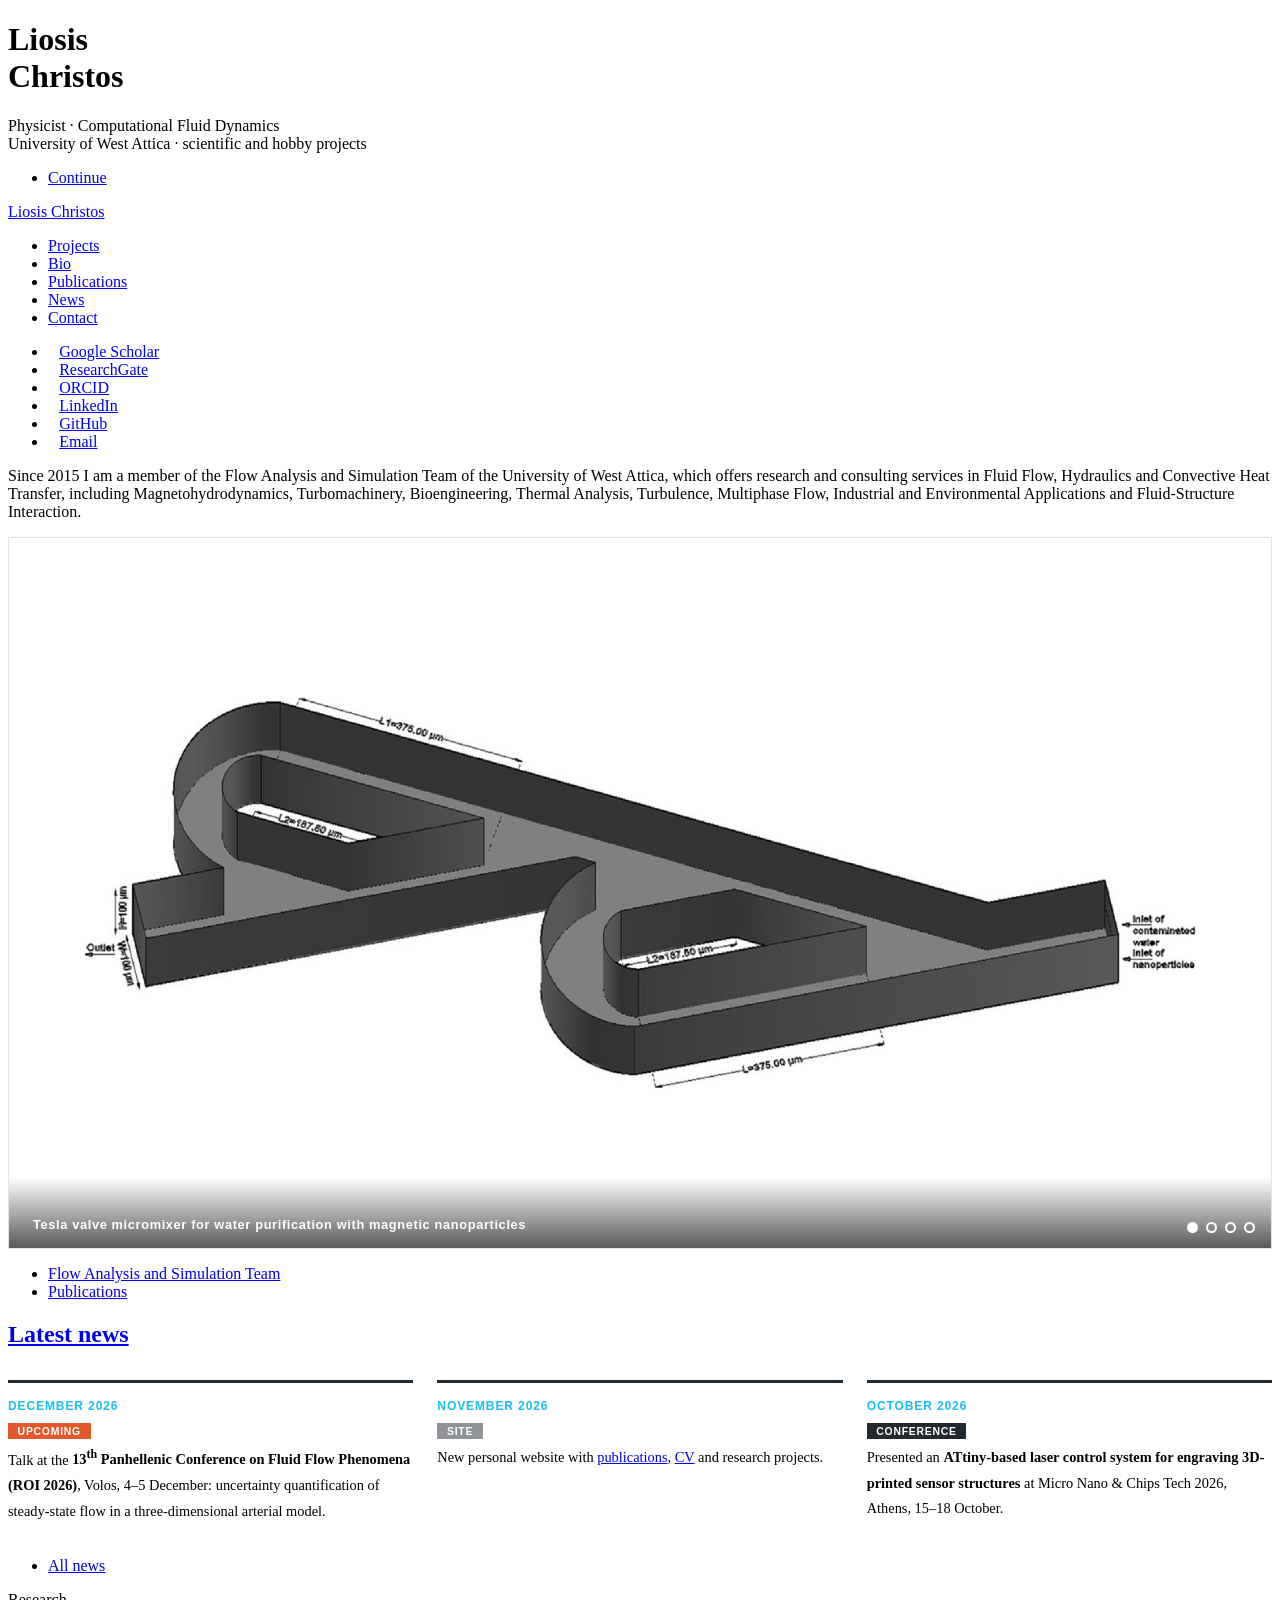
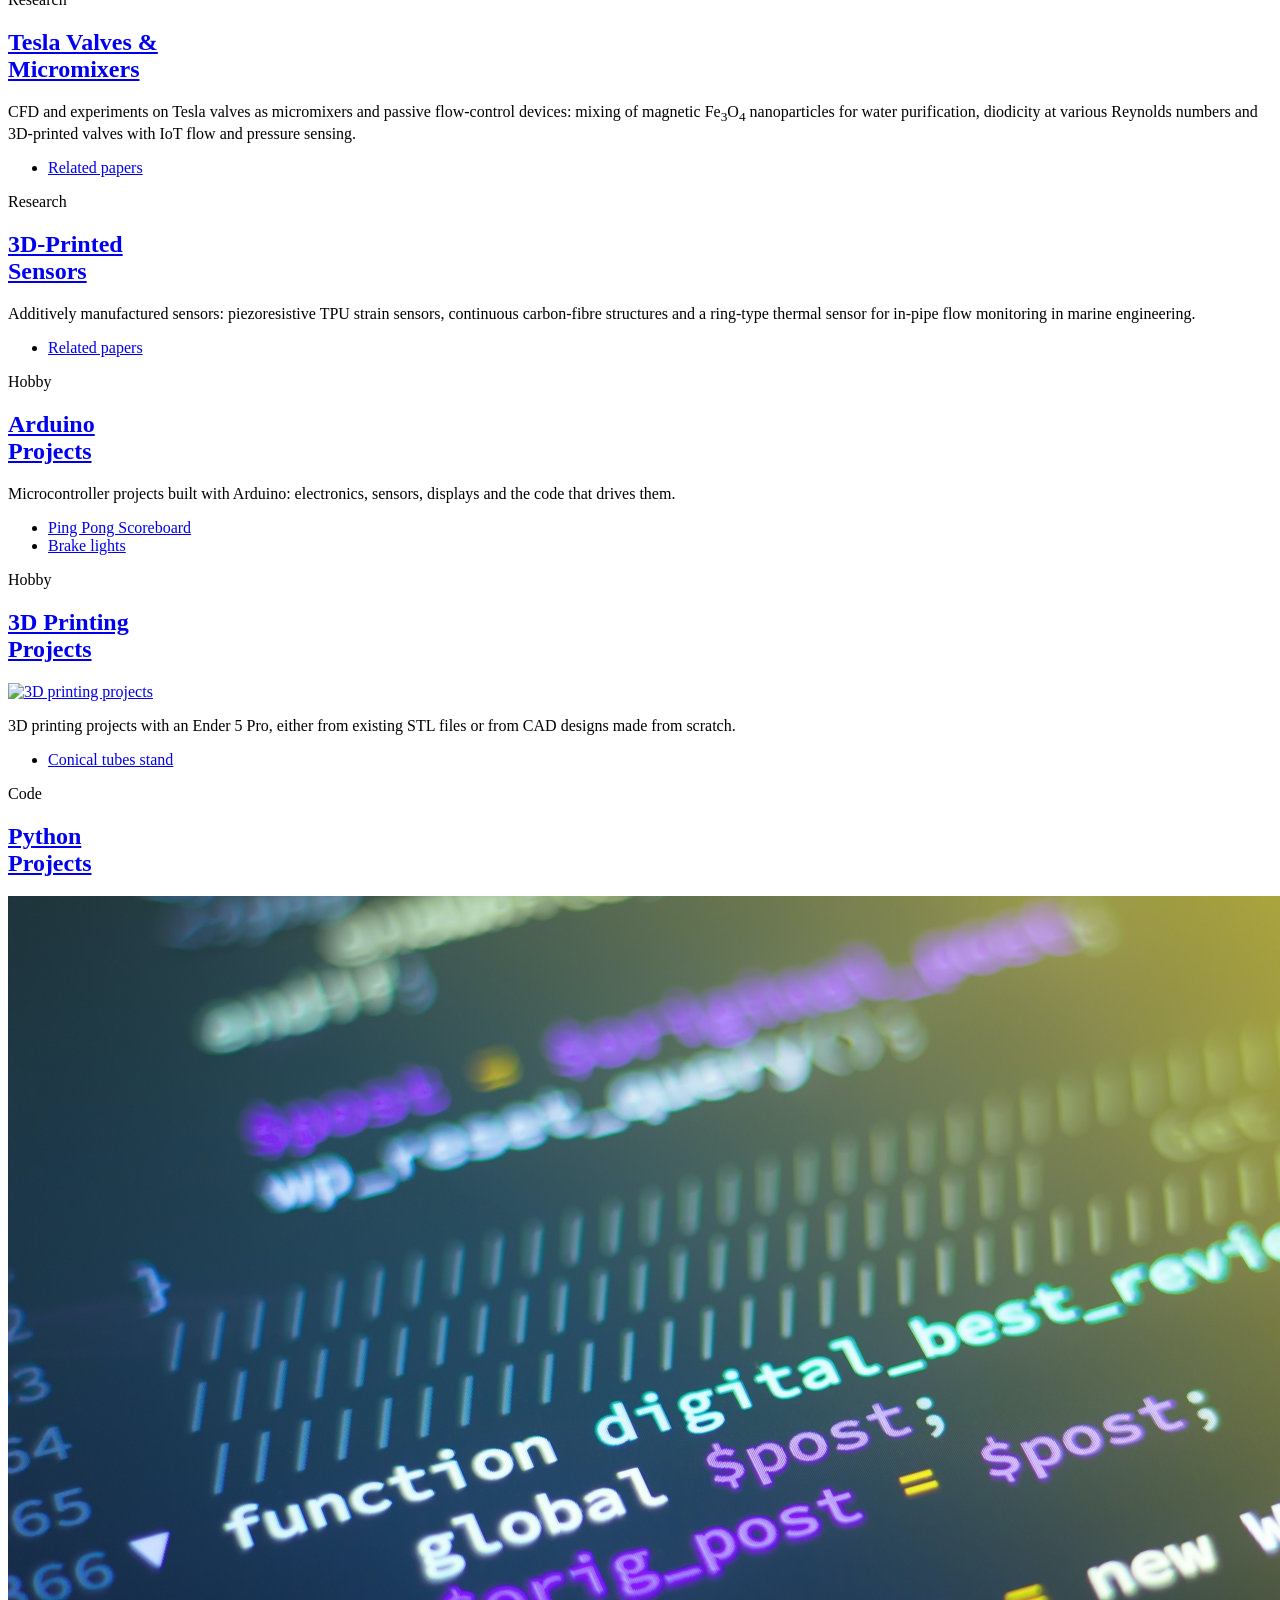
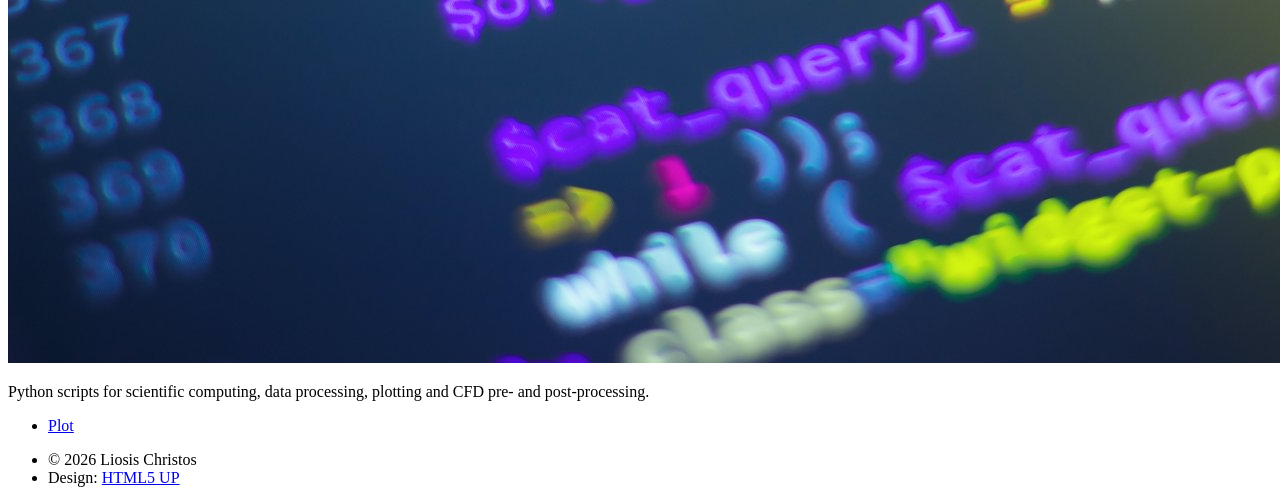
==== index.html @ f02c4a9f "Add files via upload" ====
<!DOCTYPE HTML>
<!--
	Massively by HTML5 UP
	html5up.net | @ajlkn
	Free for personal and commercial use under the CCA 3.0 license (html5up.net/license)
-->
<html lang="en">
	<head>
		<title>Christos Liosis</title>
		<meta charset="utf-8" />
		<meta name="viewport" content="width=device-width, initial-scale=1, user-scalable=no" />
		<meta name="description"
		      content="Christos Liosis (Χρήστος Λιόσης) - physicist and CFD researcher at the University of West Attica: publications, CV, news and projects." />

		<!-- Tab icon (favicon) -->
		<link rel="icon" type="image/x-icon" sizes="32x32" href="favicon.ico?v=3" />
		<link rel="icon" type="image/png" sizes="512x512" href="images/favicon-512.png?v=3" />
		<link rel="shortcut icon" href="favicon.ico?v=3" />
		<link rel="apple-touch-icon" href="images/apple-touch-icon.png?v=3" />

		<!-- Link preview card (LinkedIn, Viber, Facebook, email...) -->
		<meta property="og:type" content="website" />
		<meta property="og:site_name" content="Christos Liosis" />
		<meta property="og:title" content="Christos Liosis" />
		<meta property="og:description" content="Christos Liosis (Χρήστος Λιόσης) - physicist and CFD researcher at the University of West Attica: publications, CV, news and projects." />
		<meta property="og:url" content="https://liosis.github.io/" />
		<meta property="og:image" content="https://liosis.github.io/images/og-image.jpg" />
		<meta property="og:image:width" content="1200" />
		<meta property="og:image:height" content="630" />
		<meta name="twitter:card" content="summary_large_image" />
		<link rel="canonical" href="https://liosis.github.io/" />

		<link rel="stylesheet" href="assets/css/main.css" />
		<noscript><link rel="stylesheet" href="assets/css/noscript.css" /></noscript>
		<link rel="stylesheet" href="assets/css/site.css" />
		<!-- Structured data: tells Google who this page is about -->
		<script type="application/ld+json">
		{
			"@context": "https://schema.org",
			"@type": "Person",
			"name": "Christos Liosis",
			"alternateName": "Χρήστος Λιόσης",
			"url": "https://liosis.github.io/",
			"image": "https://liosis.github.io/images/portrait.jpg",
			"email": "mailto:liosischristos@uniwa.gr",
			"jobTitle": "Postdoctoral Researcher",
			"affiliation": {
				"@type": "CollegeOrUniversity",
				"name": "University of West Attica",
				"url": "https://www.uniwa.gr/en/"
			},
			"alumniOf": [
				{"@type": "CollegeOrUniversity", "name": "University of Thessaly"},
				{"@type": "CollegeOrUniversity", "name": "University of Ioannina"}
			],
			"knowsAbout": ["Computational Fluid Dynamics", "OpenFOAM", "Tesla valves",
				"Magnetic nanoparticles", "Micromixers", "3D-printed sensors"],
			"sameAs": [
				"https://scholar.google.com/citations?user=sHupAMQAAAAJ",
				"https://orcid.org/0000-0002-4371-480X",
				"https://www.researchgate.net/profile/Christos-Liosis",
				"https://gr.linkedin.com/in/christos-liosis-2b5800100",
				"https://github.com/liosis"
			]
		}
		</script>

		<!-- Visitor statistics (GoatCounter, no cookies) -->
		<script data-goatcounter="https://liosis.goatcounter.com/count"
		        async src="//gc.zgo.at/count.js"></script>
	</head>
	<body class="is-preload">

		<!-- Wrapper -->
			<div id="wrapper" class="fade-in">

				<!-- Intro -->
					<div id="intro">
						<h1>Liosis<br />
						Christos</h1>
						<p>Physicist &middot; Computational Fluid Dynamics<br />
						University of West Attica &middot; scientific and hobby projects</p>
						<ul class="actions">
							<li><a href="#header" class="button icon solid solo fa-arrow-down scrolly">Continue</a></li>
						</ul>
					</div>

				<!-- Header -->
					<header id="header">
						<a href="index.html" class="logo">Liosis Christos</a>
					</header>

				<!-- Nav -->
					<nav id="nav">
						<ul class="links">
							<li class="active"><a href="index.html">Projects</a></li>
							<li><a href="bio.html">Bio</a></li>
							<li><a href="publications.html">Publications</a></li>
							<li><a href="news.html">News</a></li>
							<li><a href="contactinfo.html">Contact</a></li>
						</ul>
						<ul class="icons">
							<li><a href="https://scholar.google.com/citations?user=sHupAMQAAAAJ&amp;hl=en" class="icon solid fa-graduation-cap" title="Google Scholar" target="_blank" rel="noopener"><span class="label">Google Scholar</span></a></li>
							<li><a href="https://www.researchgate.net/profile/Christos-Liosis" class="icon brands fa-researchgate" title="ResearchGate" target="_blank" rel="noopener"><span class="label">ResearchGate</span></a></li>
							<li><a href="https://orcid.org/0000-0002-4371-480X" class="icon brands fa-orcid" title="ORCID" target="_blank" rel="noopener"><span class="label">ORCID</span></a></li>
							<li><a href="https://gr.linkedin.com/in/christos-liosis-2b5800100" class="icon brands fa-linkedin" title="LinkedIn" target="_blank" rel="noopener"><span class="label">LinkedIn</span></a></li>
							<li><a href="https://github.com/liosis" class="icon brands fa-github" title="GitHub" target="_blank" rel="noopener"><span class="label">GitHub</span></a></li>
							<li><a href="mailto:liosischristos@uniwa.gr" class="icon solid fa-envelope" title="Email"><span class="label">Email</span></a></li>
						</ul>
						<div class="nav-logo"><img src="images/logo.png" alt="" /></div>
					</nav>

				<!-- Main -->
					<div id="main">

						<!-- Featured Post -->
							<article class="post featured">
								<header class="major">
									<p>Since 2015 I am a member of the Flow Analysis and Simulation
										Team of the University of West Attica, which offers research
										and consulting services in Fluid Flow, Hydraulics and
										Convective Heat Transfer, including Magnetohydrodynamics,
										Turbomachinery, Bioengineering, Thermal Analysis, Turbulence,
										Multiphase Flow, Industrial and Environmental Applications
										and Fluid-Structure Interaction.</p>
								</header>
								<!-- Slideshow: add images to SLIDES in build (images/slides/...) -->
								<div class="slideshow image main">
									<figure class="slide active"><img src="images/slides/tesla-geometry.jpg" alt="Tesla valve micromixer for water purification with magnetic nanoparticles" /><figcaption>Tesla valve micromixer for water purification with magnetic nanoparticles</figcaption></figure>
									<figure class="slide"><img src="images/slides/tesla-mesh.jpg" alt="Tetrahedral mesh of a Tesla valve (107,637 cells)" /><figcaption>Tetrahedral mesh of a Tesla valve (107,637 cells)</figcaption></figure>
									<figure class="slide"><img src="images/slides/diodicity.jpg" alt="Influence of the Reynolds number on the diodicity of multi-stage Tesla valves" /><figcaption>Influence of the Reynolds number on the diodicity of multi-stage Tesla valves</figcaption></figure>
									<figure class="slide"><img src="images/slides/pressure.jpg" alt="3D-printed Tesla valve: measured pressure difference for forward and reverse flow" /><figcaption>3D-printed Tesla valve: measured pressure difference for forward and reverse flow</figcaption></figure>
								</div>
								<ul class="actions special">
									<li><a href="http://fluids.uniwa.gr/" class="button large" target="_blank" rel="noopener">Flow Analysis and Simulation Team</a></li>
									<li><a href="publications.html" class="button large primary">Publications</a></li>
								</ul>
							</article>


						<!-- Latest news (3 newest items from the News page) -->
							<section class="post latest-news">
								<header class="major">
									<h2><a href="news.html">Latest news</a></h2>
								</header>
								<div class="latest-grid">
									<div class="latest">
										<span class="date">December 2026</span>
										<div class="news-item"><span class="news-tag tag-upcoming">Upcoming</span><p>Talk at the <b>13<sup>th</sup> Panhellenic Conference on Fluid Flow Phenomena (ROI 2026)</b>, Volos, 4&ndash;5 December: uncertainty quantification of steady-state flow in a three-dimensional arterial model.</p></div>
									</div>
									<div class="latest">
										<span class="date">November 2026</span>
										<div class="news-item"><span class="news-tag tag-site">Site</span><p>New personal website with <a href="publications.html">publications</a>, <a href="bio.html">CV</a> and research projects.</p></div>
									</div>
									<div class="latest">
										<span class="date">October 2026</span>
										<div class="news-item"><span class="news-tag tag-conference">Conference</span><p>Presented an <b>ATtiny-based laser control system for engraving 3D-printed sensor structures</b> at Micro Nano &amp; Chips Tech 2026, Athens, 15&ndash;18 October.</p></div>
									</div>
								</div>
								<ul class="actions special">
									<li><a href="news.html" class="button">All news</a></li>
								</ul>
							</section>

						<!-- Posts -->
							<section class="posts">
								<article>
									<header>
										<span class="date">Research</span>
										<h2><a href="publications.html">Tesla Valves &amp;<br />
											Micromixers</a></h2>
									</header>
									<p>CFD and experiments on Tesla valves as micromixers and
										passive flow-control devices: mixing of magnetic
										Fe<sub>3</sub>O<sub>4</sub> nanoparticles for water
										purification, diodicity at various Reynolds numbers and
										3D-printed valves with IoT flow and pressure sensing.</p>
									<ul class="actions special">
										<li><a href="publications.html" class="button">Related papers</a></li>
									</ul>
								</article>
								<article>
									<header>
										<span class="date">Research</span>
										<h2><a href="publications.html">3D-Printed<br />
											Sensors</a></h2>
									</header>
									<p>Additively manufactured sensors: piezoresistive TPU strain
										sensors, continuous carbon-fibre structures and a ring-type
										thermal sensor for in-pipe flow monitoring in marine
										engineering.</p>
									<ul class="actions special">
										<li><a href="publications.html" class="button">Related papers</a></li>
									</ul>
								</article>
								<article>
									<header>
										<span class="date">Hobby</span>
										<h2><a href="https://liosis.github.io/Arduino-Ping-Pong/">Arduino<br />
											Projects</a></h2>
									</header>
									<!-- TODO: add a photo as images/arduino.jpg and uncomment:
									<a href="https://liosis.github.io/Arduino-Ping-Pong/" class="image fit"><img src="images/arduino.jpg" alt="" /></a>
									-->
									<p>Microcontroller projects built with Arduino: electronics,
										sensors, displays and the code that drives them.</p>
									<ul class="actions special">
										<li><a href="https://liosis.github.io/Arduino-Ping-Pong/" class="button">Ping Pong Scoreboard</a></li>
										<!-- TODO: link to the Brake lights project -->
										<li><a href="#" class="button">Brake lights</a></li>
									</ul>
								</article>
								<article>
									<header>
										<span class="date">Hobby</span>
										<h2><a href="#">3D Printing<br />
										Projects</a></h2>
									</header>
									<a href="#" class="image fit"><img src="images/2.jpg" alt="3D printing projects" /></a>
									<p>3D printing projects with an Ender 5 Pro, either from
										existing STL files or from CAD designs made from scratch.</p>
									<ul class="actions special">
										<!-- TODO: link to each project -->
										<li><a href="#" class="button small">Conical tubes stand</a></li>
									</ul>
								</article>
								<article>
									<header>
										<span class="date">Code</span>
										<h2><a href="#">Python<br />
										Projects</a></h2>
									</header>
									<a href="#" class="image fit"><img src="images/3.jpg" alt="Python projects" /></a>
									<p>Python scripts for scientific computing, data processing,
										plotting and CFD pre- and post-processing.</p>
									<ul class="actions special">
										<!-- TODO: link to the Plot project -->
										<li><a href="#" class="button">Plot</a></li>
									</ul>
								</article>
							</section>

					</div>

				<!-- Copyright -->
					<div id="copyright">
						<ul><li>&copy; 2026 Liosis Christos</li><li>Design: <a href="https://html5up.net" target="_blank" rel="noopener">HTML5 UP</a></li></ul>
					</div>

			</div>

		<!-- Scripts -->
			<script src="assets/js/jquery.min.js"></script>
			<script src="assets/js/jquery.scrollex.min.js"></script>
			<script src="assets/js/jquery.scrolly.min.js"></script>
			<script src="assets/js/browser.min.js"></script>
			<script src="assets/js/breakpoints.min.js"></script>
			<script src="assets/js/util.js"></script>
			<script src="assets/js/main.js"></script>

		<!-- Slideshow -->
			<script>
				(function () {
					var slides = document.querySelectorAll('.slideshow .slide');
					if (slides.length < 2) return;
					var box = document.querySelector('.slideshow');
					var dots = document.createElement('div');
					dots.className = 'dots';
					var i = 0, timer;
					function show(n) {
						slides[i].classList.remove('active');
						dots.children[i].classList.remove('active');
						i = (n + slides.length) % slides.length;
						slides[i].classList.add('active');
						dots.children[i].classList.add('active');
					}
					slides.forEach(function (s, n) {
						var b = document.createElement('button');
						b.setAttribute('aria-label', 'Image ' + (n + 1));
						if (n === 0) b.className = 'active';
						b.onclick = function () { show(n); restart(); };
						dots.appendChild(b);
					});
					box.appendChild(dots);
					function restart() {
						clearInterval(timer);
						timer = setInterval(function () { show(i + 1); }, 5000);
					}
					box.addEventListener('mouseenter', function () { clearInterval(timer); });
					box.addEventListener('mouseleave', restart);
					restart();
				})();
			</script>

	</body>
</html>
---- assets/css/site.css ----
/* Additions to the Massively theme for liosis.github.io */

/* Home-page slideshow (cross-fade) */
.slideshow {
	position: relative;
	overflow: hidden;
	aspect-ratio: 16 / 9;
	background: #212931;
}

.slideshow .slide {
	position: absolute;
	inset: 0;
	margin: 0;
	opacity: 0;
	transition: opacity 1.2s ease;
}

.slideshow .slide.active { opacity: 1; }

.slideshow .slide img {
	width: 100%;
	height: 100%;
	object-fit: cover;
	display: block;
}

.slideshow figcaption {
	position: absolute;
	left: 0;
	right: 0;
	bottom: 0;
	padding: 2.5rem 1.5rem 1rem;
	background: linear-gradient(transparent, rgba(0, 0, 0, 0.65));
	color: #ffffff;
	font-family: "Source Sans Pro", Helvetica, sans-serif;
	font-size: 0.8rem;
	font-weight: 700;
	letter-spacing: 0.05em;
	text-align: left;
}

.slideshow .dots {
	position: absolute;
	right: 1rem;
	bottom: 0.9rem;
	display: flex;
	gap: 0.5rem;
	z-index: 2;
}

.slideshow .dots button {
	width: 11px;
	height: 11px;
	min-width: 0;
	padding: 0;
	line-height: 0;
	border-radius: 50%;
	border: solid 2px #ffffff;
	background: transparent;
	box-shadow: none;
	cursor: pointer;
}

.slideshow .dots button.active { background: #ffffff; }

/* Six icons in the nav bar: keep them compact */
#nav ul.icons li a { padding: 0 0.7rem; }

/* News */
.news-item { margin: 0 0 1rem 0; }
.news-item:last-child { margin-bottom: 0; }
.news-item p { font-size: 0.9rem; line-height: 1.8; margin: 0.35rem 0 0 0; text-align: left; }

.news-tag {
	display: inline-block;
	padding: 0.15rem 0.6rem;
	font-family: "Source Sans Pro", Helvetica, sans-serif;
	font-size: 0.65rem;
	font-weight: 900;
	letter-spacing: 0.075em;
	text-transform: uppercase;
	color: #ffffff;
	background: #212931;
}

.news-tag.tag-paper { background: #18bfef; }
.news-tag.tag-conference { background: #212931; }
.news-tag.tag-teaching { background: #2e9e6b; }
.news-tag.tag-project { background: #7a5cc4; }
.news-tag.tag-award { background: #d9a400; }
.news-tag.tag-upcoming { background: #e2572b; }
.news-tag.tag-site { background: #909498; }

ul.timeline.news .when { font-size: 0.75rem; text-transform: uppercase; }

/* Latest news on the home page */
.latest-news { padding-top: 0 !important; }
.latest-news header.major { margin-bottom: 2rem !important; }
.latest-grid {
	display: grid;
	grid-template-columns: repeat(3, 1fr);
	gap: 1.5rem;
	text-align: left;
	margin-bottom: 2rem;
}
.latest-grid .latest {
	border-top: solid 3px #212931;
	padding-top: 1rem;
}
.latest-grid .date {
	display: block;
	font-family: "Source Sans Pro", Helvetica, sans-serif;
	font-size: 0.75rem;
	font-weight: 900;
	letter-spacing: 0.075em;
	text-transform: uppercase;
	color: #18bfef;
	margin-bottom: 0.5rem;
}
@media screen and (max-width: 980px) {
	.latest-grid { grid-template-columns: 1fr; }
}

/* Logo under the links in the side menu (phones / small windows) */
#nav .nav-logo { display: none; }
#navPanel .nav-logo {
	display: block;
	text-align: center;
	margin: 3rem 0 1rem 0;
}
#navPanel .nav-logo img {
	width: 70%;
	max-width: 220px;
	height: auto;
}

/* Slides are figures on white */
.slideshow { background: #ffffff; border: solid 1px #e2e2e2; }
.slideshow .slide img { object-fit: contain; }
.news-tag.tag-talk { background: #c2185b; }

/* Publications by year */
h3.pub-year {
	font-size: 1.1rem;
	color: #18bfef;
	border-bottom: solid 1px #e2e2e2;
	padding-bottom: 0.3rem;
	margin: 2rem 0 1rem 0;
}
ol.pubs li { margin-bottom: 1.1rem; }
.pub-links { display: block; margin-top: 0.4rem; }
.pub-links .button {
	height: 2rem;
	line-height: 2rem;
	padding: 0 1rem;
	font-size: 0.6rem;
	margin-right: 0.3rem;
}

/* Portrait in the bio card */
.cv-card img.portrait {
	display: block;
	width: 150px;
	height: 150px;
	object-fit: cover;
	border-radius: 50%;
	border: solid 4px #ffffff;
	box-shadow: 0 0 0 2px #18bfef;
	margin: 0 auto 1.5rem auto;
}

/* Cite / BibTeX box */
.pub-links .bibtex { display: none; margin-top: 0.75rem; }
.pub-links .bibtex.open { display: block; }
.pub-links .bibtex pre {
	background: #f6f7f8;
	border-left: 3px solid #18bfef;
	padding: 0.9rem 1.1rem;
	margin: 0 0 0.6rem 0;
	font-size: 0.72rem;
	line-height: 1.6;
	white-space: pre-wrap;
	word-break: break-word;
	font-family: "Courier New", monospace;
}
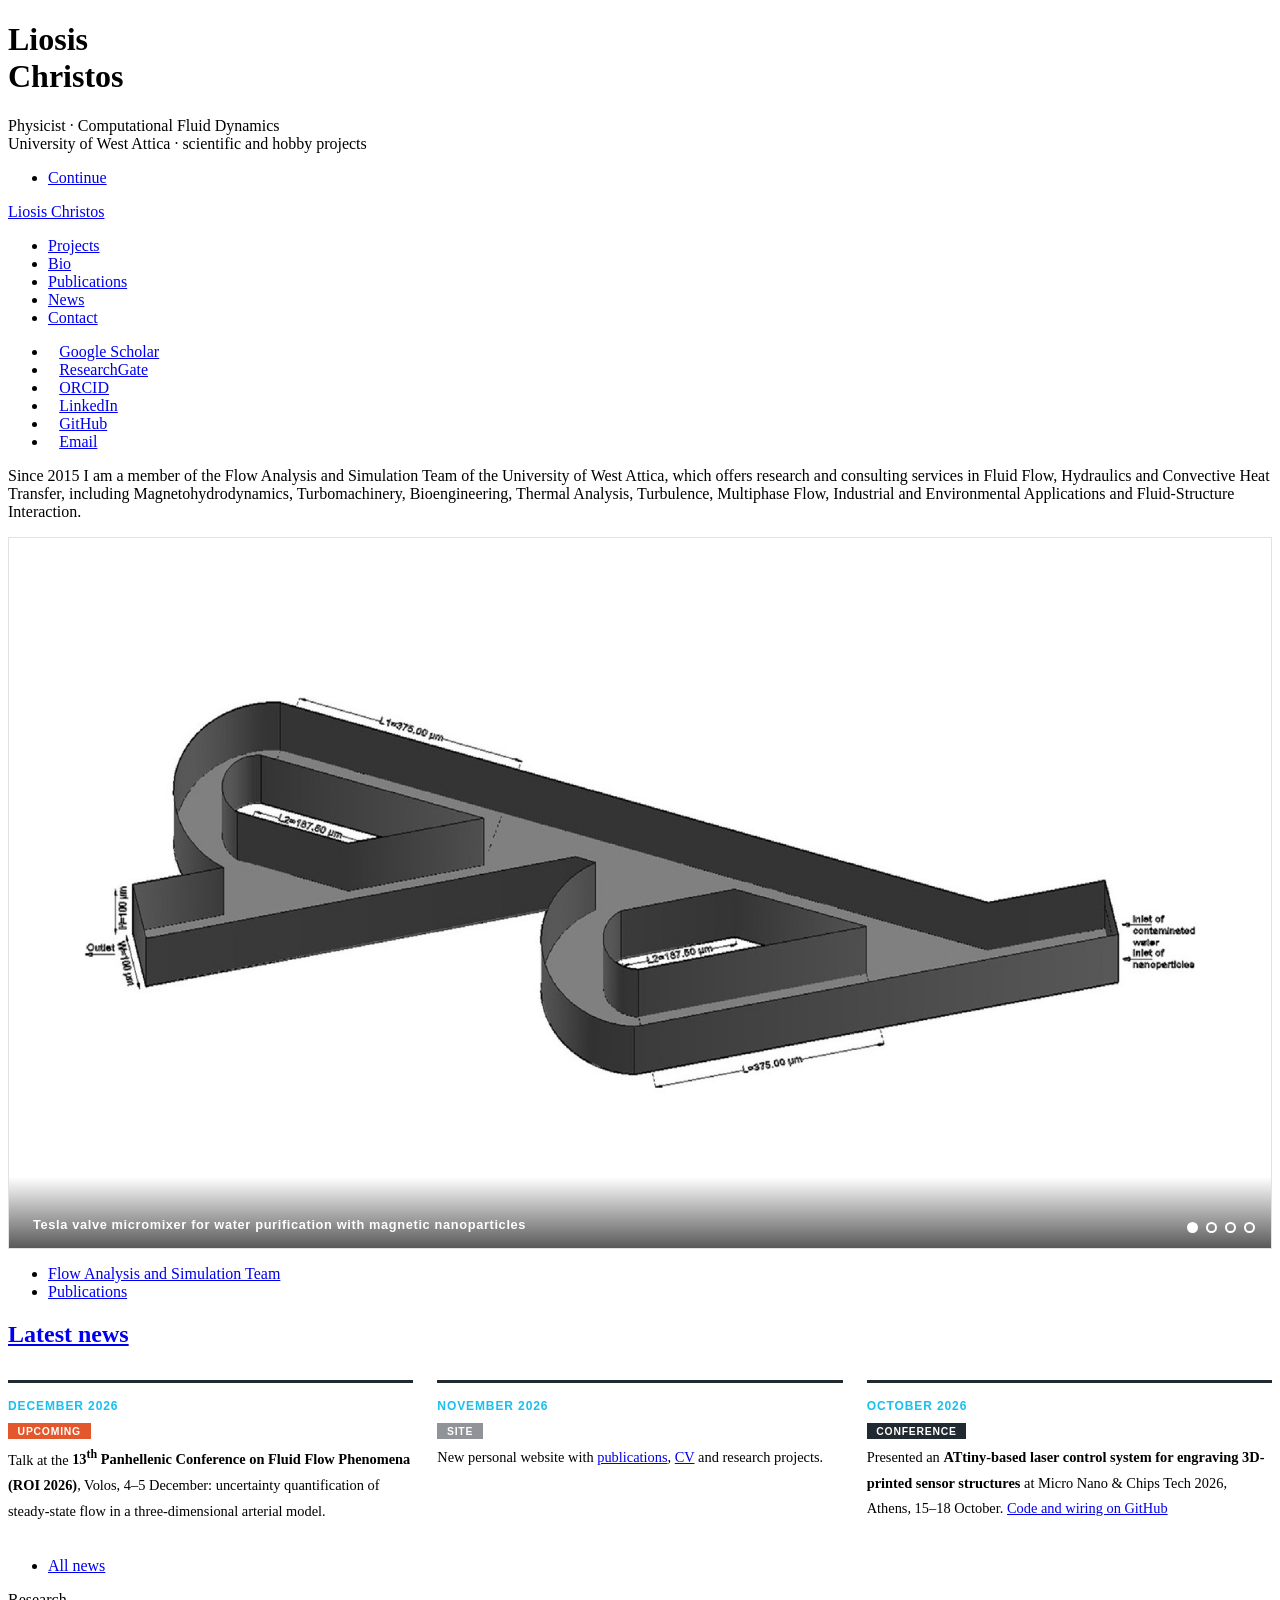
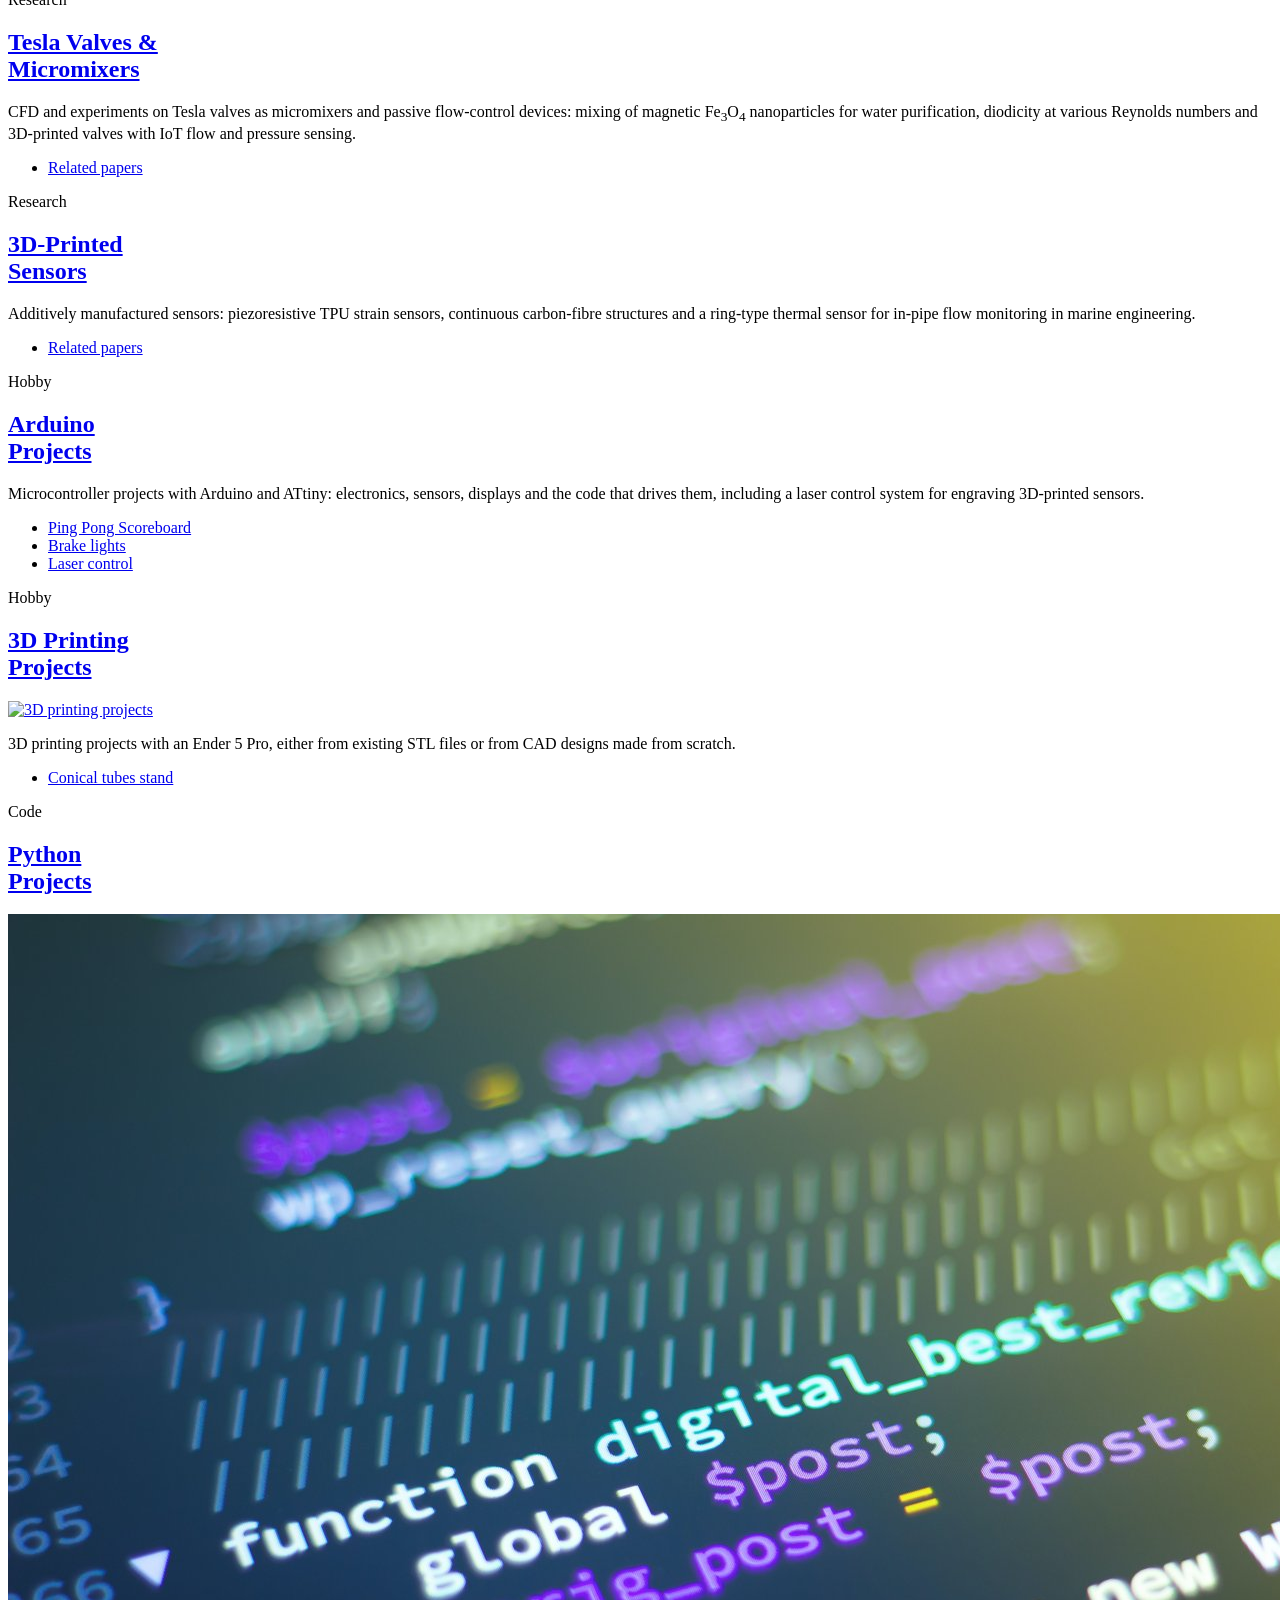
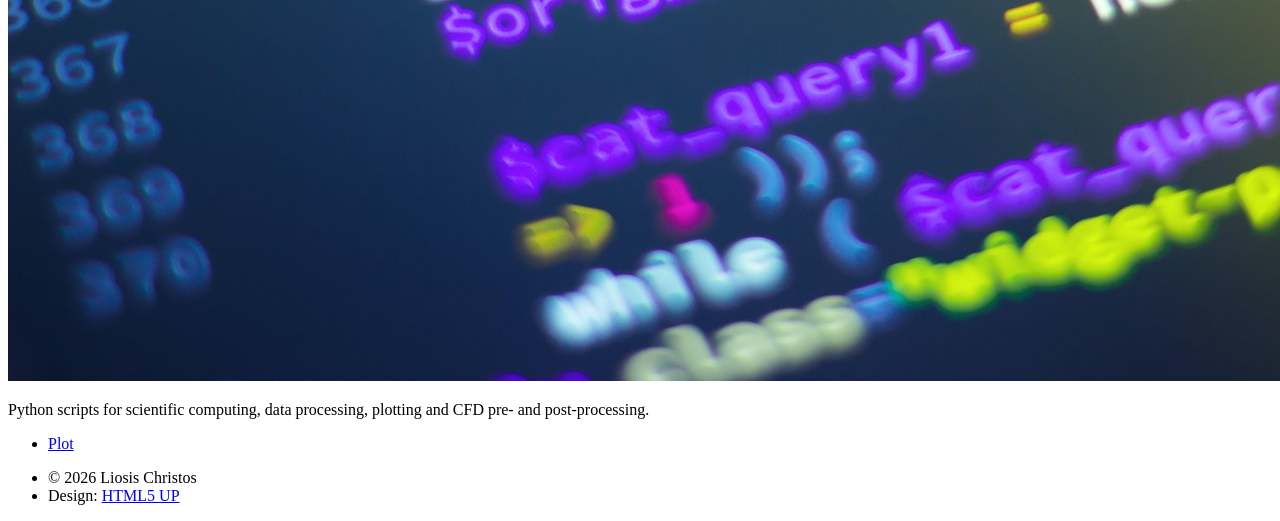
==== commit 635efee7: "Add files via upload" ====
--- a/index.html
+++ b/index.html
@@ -32,7 +32,7 @@
 
 		<link rel="stylesheet" href="assets/css/main.css" />
 		<noscript><link rel="stylesheet" href="assets/css/noscript.css" /></noscript>
-		<link rel="stylesheet" href="assets/css/site.css" />
+		<link rel="stylesheet" href="assets/css/site.css?v=20261108d" />
 		<!-- Structured data: tells Google who this page is about -->
 		<script type="application/ld+json">
 		{
@@ -154,7 +154,7 @@
 									</div>
 									<div class="latest">
 										<span class="date">October 2026</span>
-										<div class="news-item"><span class="news-tag tag-conference">Conference</span><p>Presented an <b>ATtiny-based laser control system for engraving 3D-printed sensor structures</b> at Micro Nano &amp; Chips Tech 2026, Athens, 15&ndash;18 October.</p></div>
+										<div class="news-item"><span class="news-tag tag-conference">Conference</span><p>Presented an <b>ATtiny-based laser control system for engraving 3D-printed sensor structures</b> at Micro Nano &amp; Chips Tech 2026, Athens, 15&ndash;18 October. <a href="https://github.com/liosis/arduino-projects/tree/main/laser-control" target="_blank" rel="noopener">Code and wiring on GitHub</a></p></div>
 									</div>
 								</div>
 								<ul class="actions special">
@@ -196,46 +196,45 @@
 								<article>
 									<header>
 										<span class="date">Hobby</span>
-										<h2><a href="https://liosis.github.io/Arduino-Ping-Pong/">Arduino<br />
+										<h2><a href="https://github.com/liosis/arduino-projects" target="_blank" rel="noopener">Arduino<br />
 											Projects</a></h2>
 									</header>
-									<!-- TODO: add a photo as images/arduino.jpg and uncomment:
-									<a href="https://liosis.github.io/Arduino-Ping-Pong/" class="image fit"><img src="images/arduino.jpg" alt="" /></a>
+									<!-- To add a photo: put images/arduino.jpg in the site repo and uncomment:
+									<a href="https://github.com/liosis/arduino-projects" class="image fit" target="_blank" rel="noopener"><img src="images/arduino.jpg" alt="" /></a>
 									-->
-									<p>Microcontroller projects built with Arduino: electronics,
-										sensors, displays and the code that drives them.</p>
+									<p>Microcontroller projects with Arduino and ATtiny: electronics,
+										sensors, displays and the code that drives them, including a
+										laser control system for engraving 3D-printed sensors.</p>
 									<ul class="actions special">
 										<li><a href="https://liosis.github.io/Arduino-Ping-Pong/" class="button">Ping Pong Scoreboard</a></li>
-										<!-- TODO: link to the Brake lights project -->
-										<li><a href="#" class="button">Brake lights</a></li>
+										<li><a href="https://github.com/liosis/arduino-projects/tree/main/brake-lights" class="button" target="_blank" rel="noopener">Brake lights</a></li>
+										<li><a href="https://github.com/liosis/arduino-projects/tree/main/laser-control" class="button" target="_blank" rel="noopener">Laser control</a></li>
 									</ul>
 								</article>
 								<article>
 									<header>
 										<span class="date">Hobby</span>
-										<h2><a href="#">3D Printing<br />
+										<h2><a href="https://github.com/liosis/3d-printing-projects" target="_blank" rel="noopener">3D Printing<br />
 										Projects</a></h2>
 									</header>
-									<a href="#" class="image fit"><img src="images/2.jpg" alt="3D printing projects" /></a>
+									<a href="https://github.com/liosis/3d-printing-projects" class="image fit" target="_blank" rel="noopener"><img src="images/2.jpg" alt="3D printing projects" /></a>
 									<p>3D printing projects with an Ender 5 Pro, either from
 										existing STL files or from CAD designs made from scratch.</p>
 									<ul class="actions special">
-										<!-- TODO: link to each project -->
-										<li><a href="#" class="button small">Conical tubes stand</a></li>
+										<li><a href="https://github.com/liosis/3d-printing-projects/tree/main/conical-tubes-stand" class="button small" target="_blank" rel="noopener">Conical tubes stand</a></li>
 									</ul>
 								</article>
 								<article>
 									<header>
 										<span class="date">Code</span>
-										<h2><a href="#">Python<br />
+										<h2><a href="https://github.com/liosis/python-projects" target="_blank" rel="noopener">Python<br />
 										Projects</a></h2>
 									</header>
-									<a href="#" class="image fit"><img src="images/3.jpg" alt="Python projects" /></a>
+									<a href="https://github.com/liosis/python-projects" class="image fit" target="_blank" rel="noopener"><img src="images/3.jpg" alt="Python projects" /></a>
 									<p>Python scripts for scientific computing, data processing,
 										plotting and CFD pre- and post-processing.</p>
 									<ul class="actions special">
-										<!-- TODO: link to the Plot project -->
-										<li><a href="#" class="button">Plot</a></li>
+										<li><a href="https://github.com/liosis/python-projects/tree/main/plot" class="button" target="_blank" rel="noopener">Plot</a></li>
 									</ul>
 								</article>
 							</section>
--- a/assets/css/site.css
+++ b/assets/css/site.css
@@ -171,16 +171,62 @@
 }
 
 /* Cite / BibTeX box */
-.pub-links .bibtex { display: none; margin-top: 0.75rem; }
-.pub-links .bibtex.open { display: block; }
+.pub-links .bibtex {
+	position: relative;
+	margin: 0.75rem 0 0.25rem 0;
+	padding: 0.9rem 5.5rem 0.9rem 1.1rem;
+	background: #f6f7f8;
+	border-left: solid 3px #18bfef;
+}
+.pub-links .bibtex[hidden] { display: none; }
 .pub-links .bibtex pre {
-	background: #f6f7f8;
-	border-left: 3px solid #18bfef;
-	padding: 0.9rem 1.1rem;
-	margin: 0 0 0.6rem 0;
+	margin: 0;
+	padding: 0;
+	background: none;
+	border: 0;
+	font-family: "Courier New", Courier, monospace;
 	font-size: 0.72rem;
-	line-height: 1.6;
+	line-height: 1.55;
 	white-space: pre-wrap;
 	word-break: break-word;
-	font-family: "Courier New", monospace;
-}
+	overflow-x: auto;
+	color: #212931;
+}
+.pub-links .bibtex .copy-btn {
+	position: absolute;
+	top: 0.6rem;
+	right: 0.6rem;
+	height: 1.9rem;
+	line-height: 1.9rem;
+	padding: 0 0.9rem;
+	font-size: 0.6rem;
+	background: #212931;
+	color: #ffffff !important;
+	box-shadow: none;
+	border: 0;
+	cursor: pointer;
+}
+.pub-links .bibtex .copy-btn:hover { background: #18bfef; }
+
+/* Abstract box (hover on desktop, button on mobile) */
+.pub-links .abstract {
+	margin: 0.75rem 0 0.25rem 0;
+	padding: 0.9rem 1.1rem;
+	background: #f6f7f8;
+	border-left: solid 3px #212931;
+	animation: absFade 0.25s ease;
+}
+.pub-links .abstract[hidden] { display: none; }
+.pub-links .abstract p {
+	margin: 0 0 0.4rem 0;
+	font-size: 0.85rem;
+	line-height: 1.75;
+	text-align: left;
+}
+.pub-links .abs-note {
+	display: block;
+	font-size: 0.7rem;
+	color: #909498;
+	font-style: italic;
+}
+@keyframes absFade { from { opacity: 0; } to { opacity: 1; } }
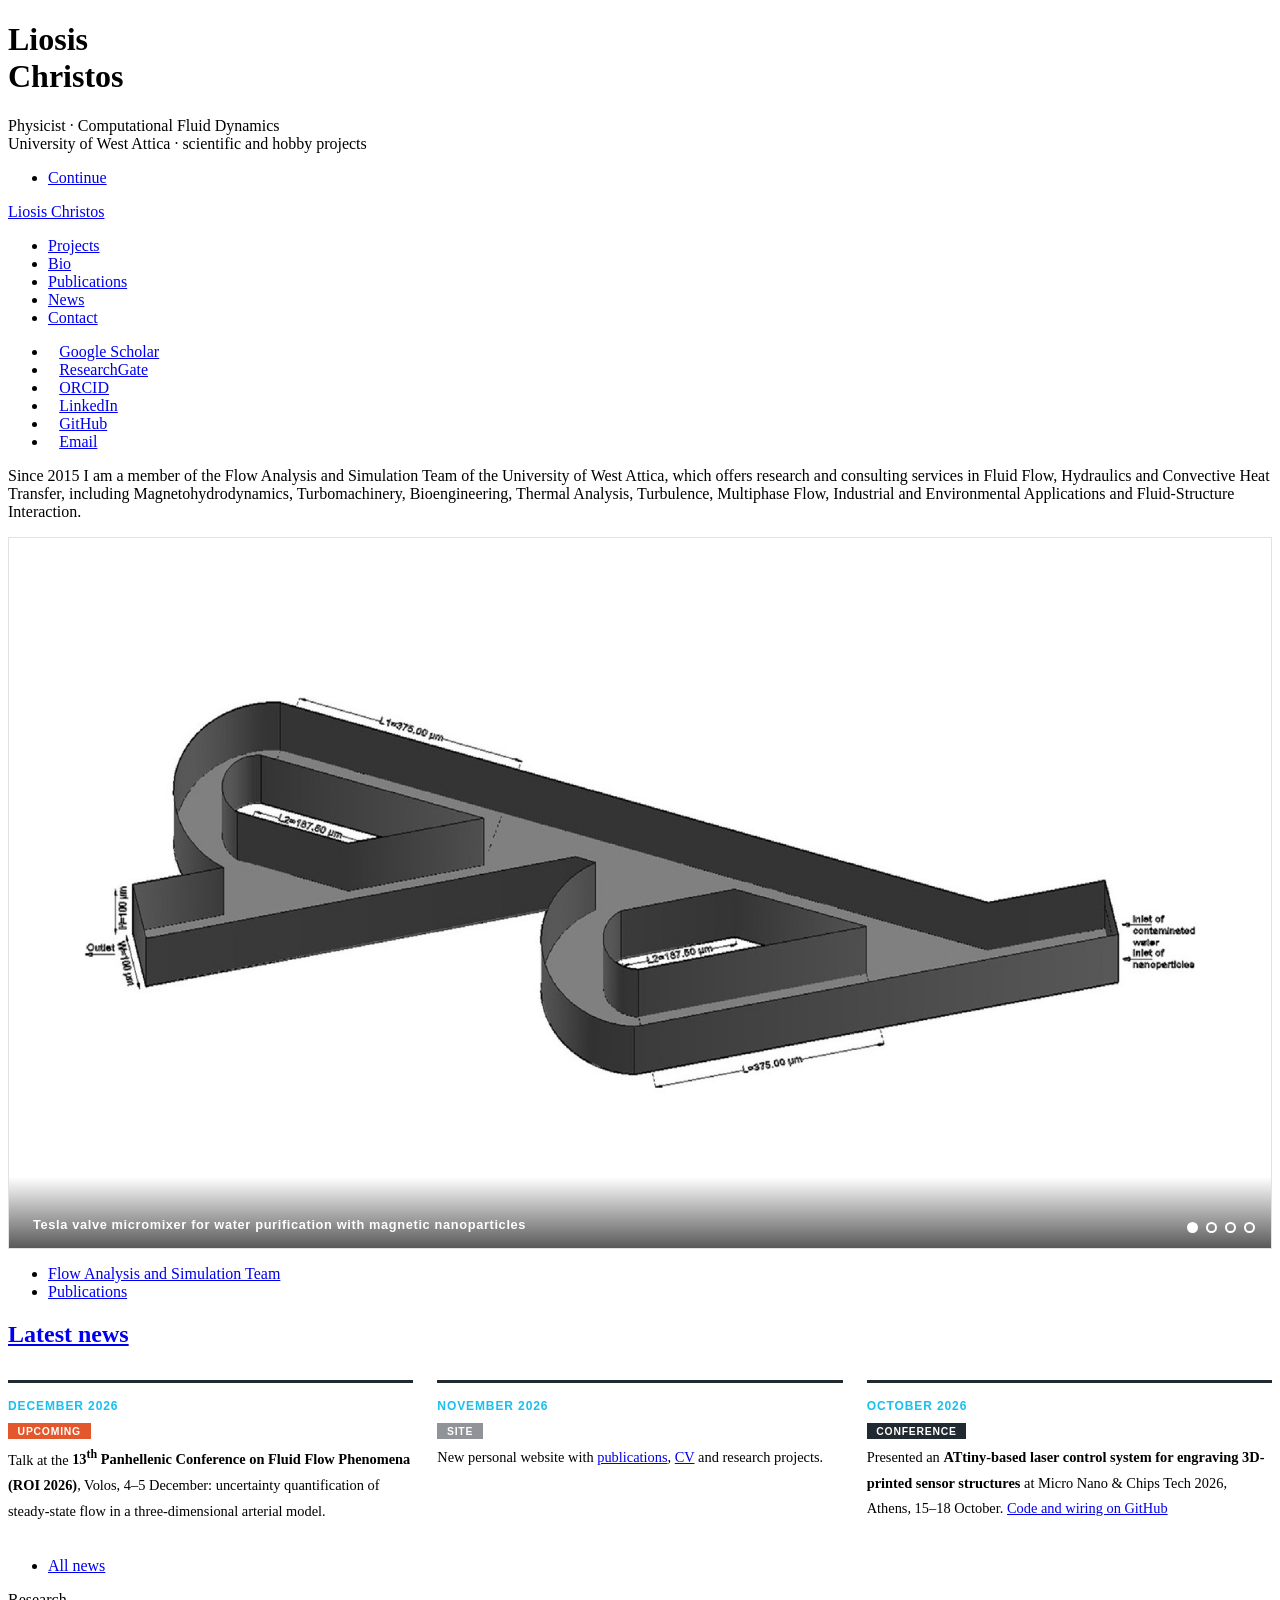
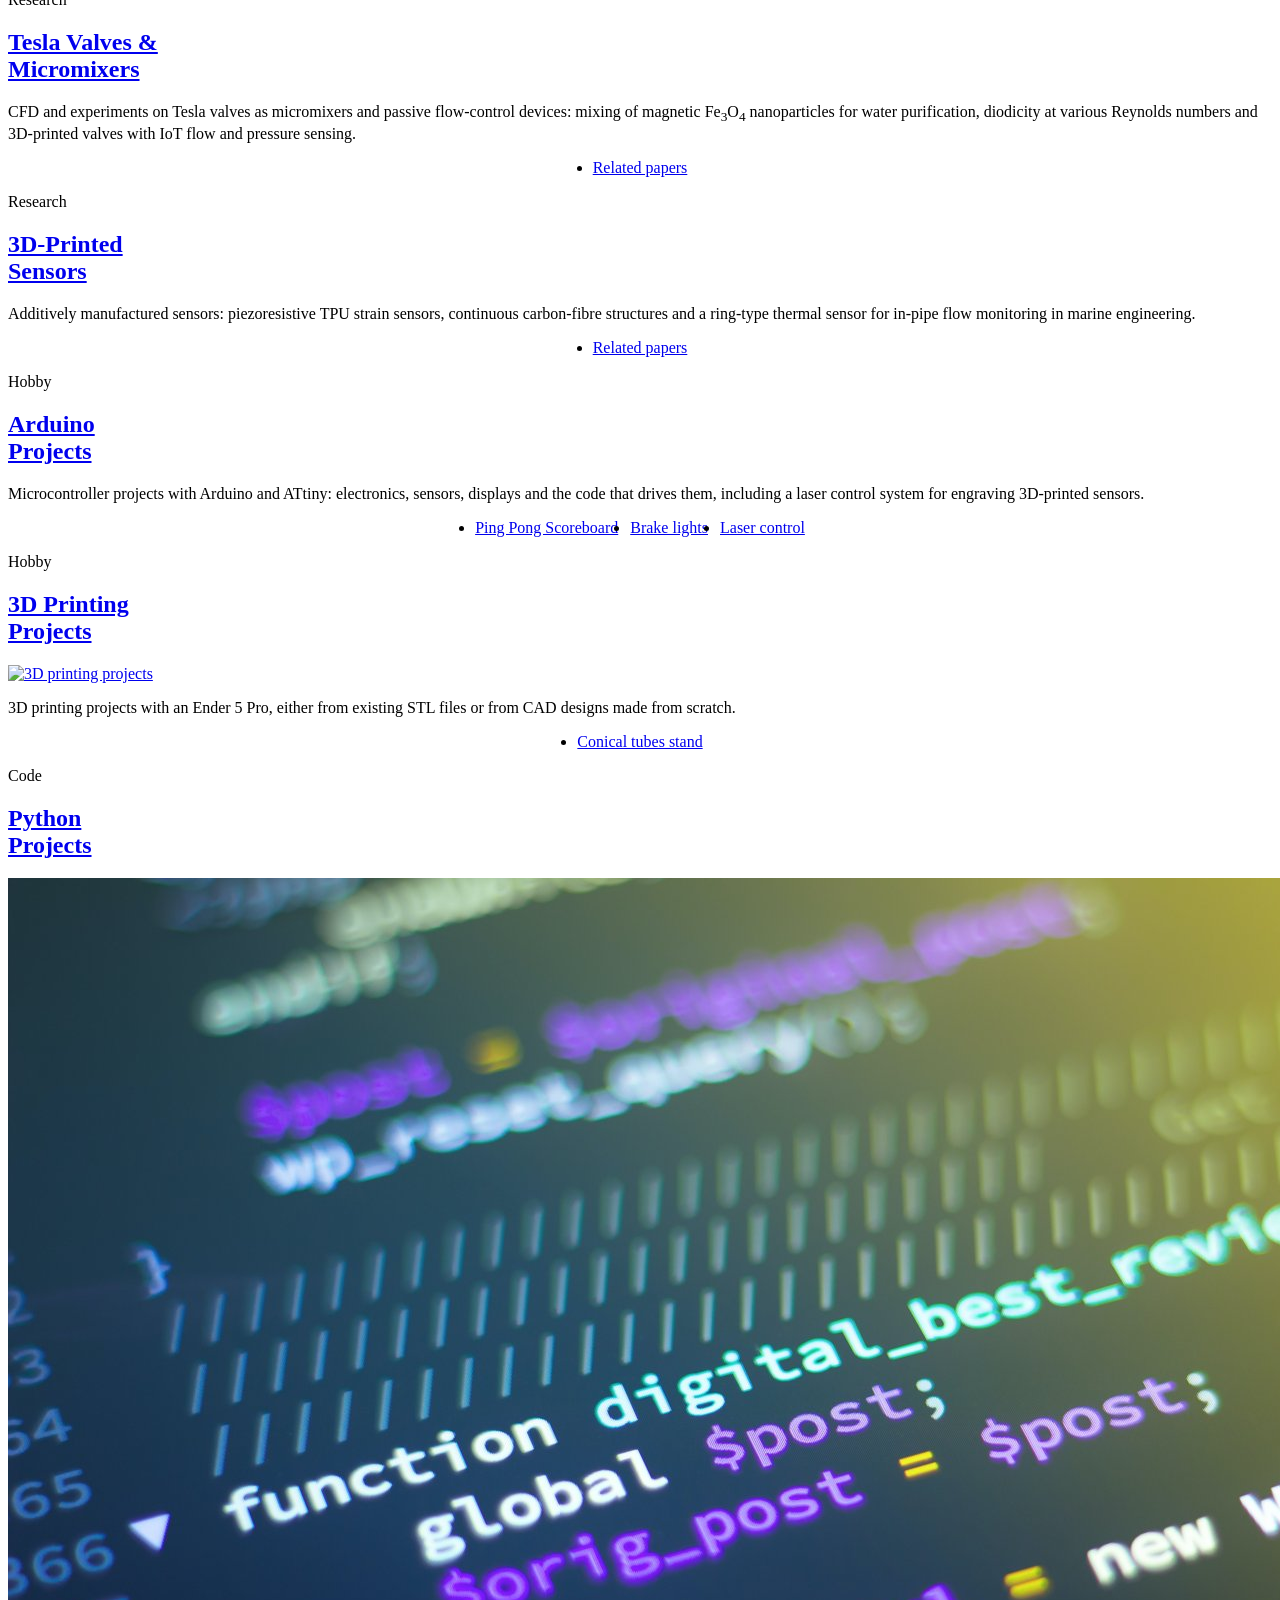
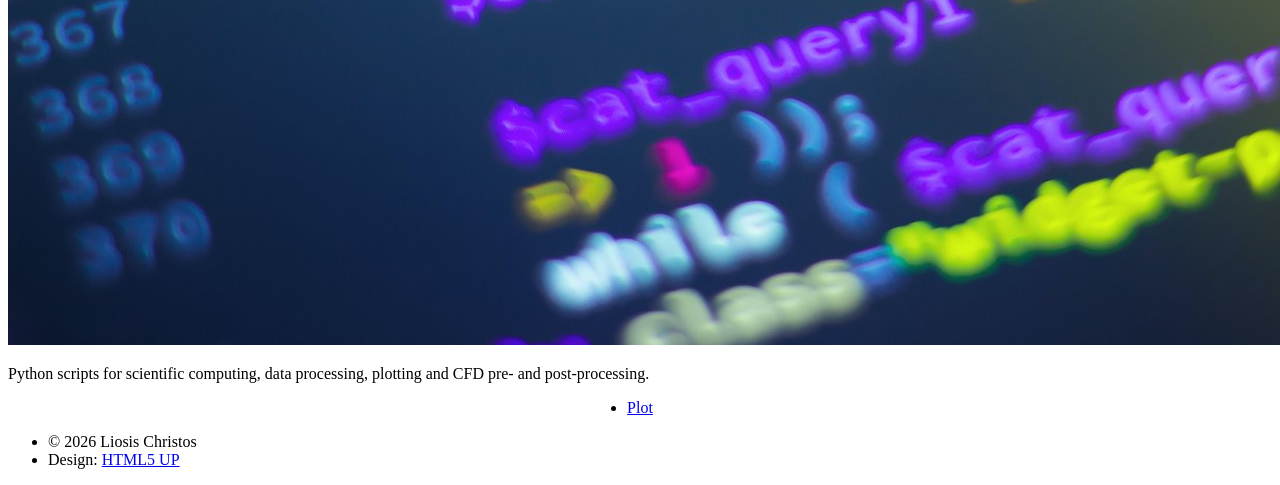
==== commit 54322b20: "Add files via upload" ====
--- a/index.html
+++ b/index.html
@@ -32,7 +32,7 @@
 
 		<link rel="stylesheet" href="assets/css/main.css" />
 		<noscript><link rel="stylesheet" href="assets/css/noscript.css" /></noscript>
-		<link rel="stylesheet" href="assets/css/site.css?v=20261108d" />
+		<link rel="stylesheet" href="assets/css/site.css?v=20261108e" />
 		<!-- Structured data: tells Google who this page is about -->
 		<script type="application/ld+json">
 		{
@@ -206,9 +206,9 @@
 										sensors, displays and the code that drives them, including a
 										laser control system for engraving 3D-printed sensors.</p>
 									<ul class="actions special">
-										<li><a href="https://liosis.github.io/Arduino-Ping-Pong/" class="button">Ping Pong Scoreboard</a></li>
-										<li><a href="https://github.com/liosis/arduino-projects/tree/main/brake-lights" class="button" target="_blank" rel="noopener">Brake lights</a></li>
-										<li><a href="https://github.com/liosis/arduino-projects/tree/main/laser-control" class="button" target="_blank" rel="noopener">Laser control</a></li>
+										<li><a href="https://liosis.github.io/Arduino-Ping-Pong/" class="button small">Ping Pong Scoreboard</a></li>
+										<li><a href="https://github.com/liosis/arduino-projects/tree/main/brake-lights" class="button small" target="_blank" rel="noopener">Brake lights</a></li>
+										<li><a href="https://github.com/liosis/arduino-projects/tree/main/laser-control" class="button small" target="_blank" rel="noopener">Laser control</a></li>
 									</ul>
 								</article>
 								<article>
@@ -234,7 +234,7 @@
 									<p>Python scripts for scientific computing, data processing,
 										plotting and CFD pre- and post-processing.</p>
 									<ul class="actions special">
-										<li><a href="https://github.com/liosis/python-projects/tree/main/plot" class="button" target="_blank" rel="noopener">Plot</a></li>
+										<li><a href="https://github.com/liosis/python-projects/tree/main/plot" class="button small" target="_blank" rel="noopener">Plot</a></li>
 									</ul>
 								</article>
 							</section>
--- a/assets/css/site.css
+++ b/assets/css/site.css
@@ -230,3 +230,17 @@
 	font-style: italic;
 }
 @keyframes absFade { from { opacity: 0; } to { opacity: 1; } }
+
+/* Project cards: buttons wrap onto a new row instead of overflowing */
+#main .posts ul.actions {
+	display: flex;
+	flex-wrap: wrap;
+	justify-content: center;
+	gap: 0.75rem;
+	padding-left: 0;
+	margin-left: 0;
+}
+#main .posts ul.actions li {
+	padding: 0;
+	margin: 0;
+}
